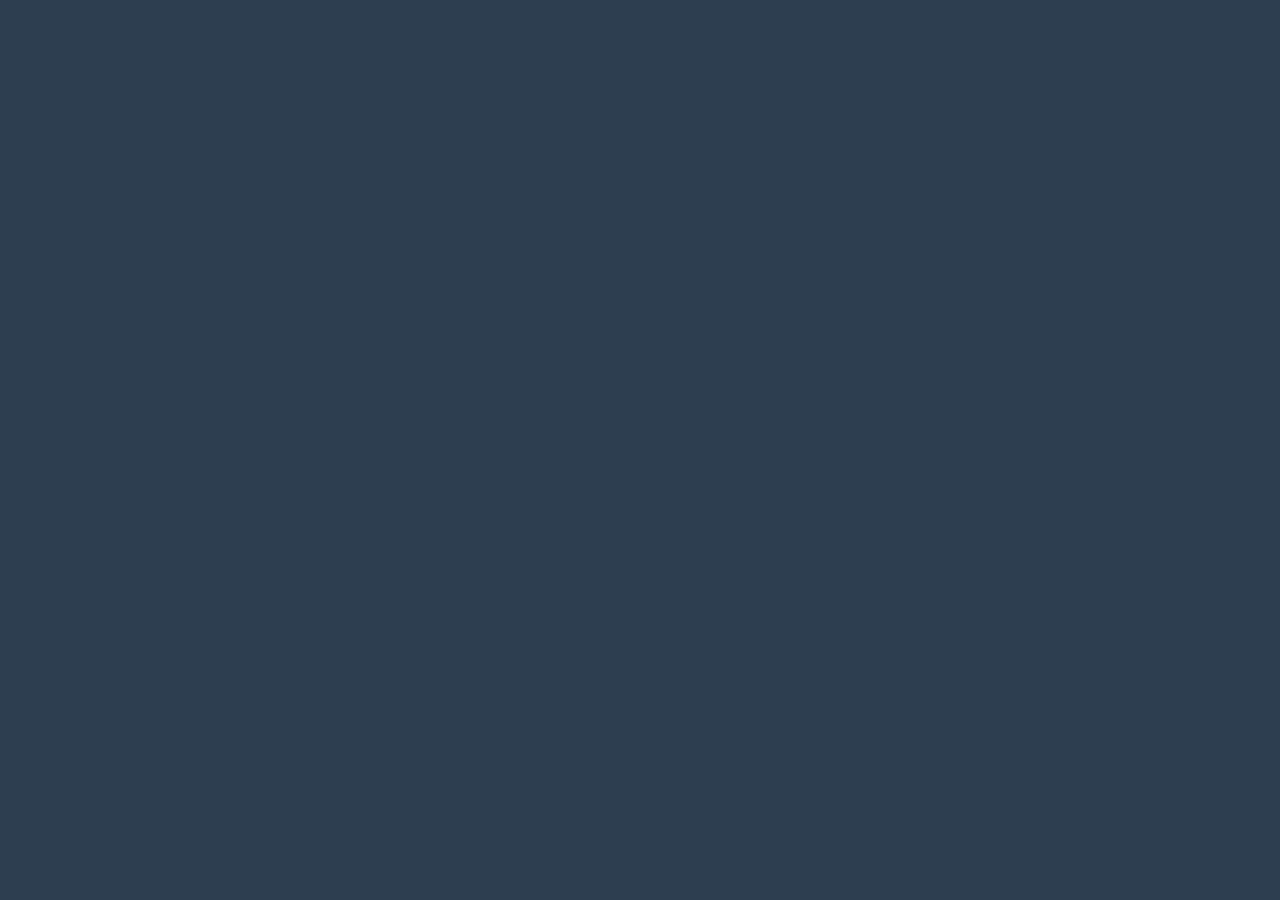
==== 01-2d/a/index.html @ 171a7b6d "Add initial game files including map, project configuration, and main game logic" ====
<!DOCTYPE html>
<html lang="es">
  <head>
    <meta charset="UTF-8" />
    <meta name="viewport" content="width=device-width, initial-scale=1.0" />
    <title>Taller de Juegos 2D - Phaser</title>

    <style>
      body {
        margin: 0;
        display: flex;
        justify-content: center;
        align-items: center;
        height: 100vh;
        background-color: #2c3e50; /* Un color oscuro para el fondo de la web */
      }
      canvas {
        /* Un pequeño borde para resaltar el juego */
        box-shadow: 0px 0px 20px rgba(0, 0, 0, 0.5);
      }
    </style>

    <script src="https://cdn.jsdelivr.net/npm/phaser@3.60.0/dist/phaser.min.js"></script>
  </head>
  <body>
    <div id="game-container"></div>
    <script type="module" src="main.js"></script>
  </body>
</html>
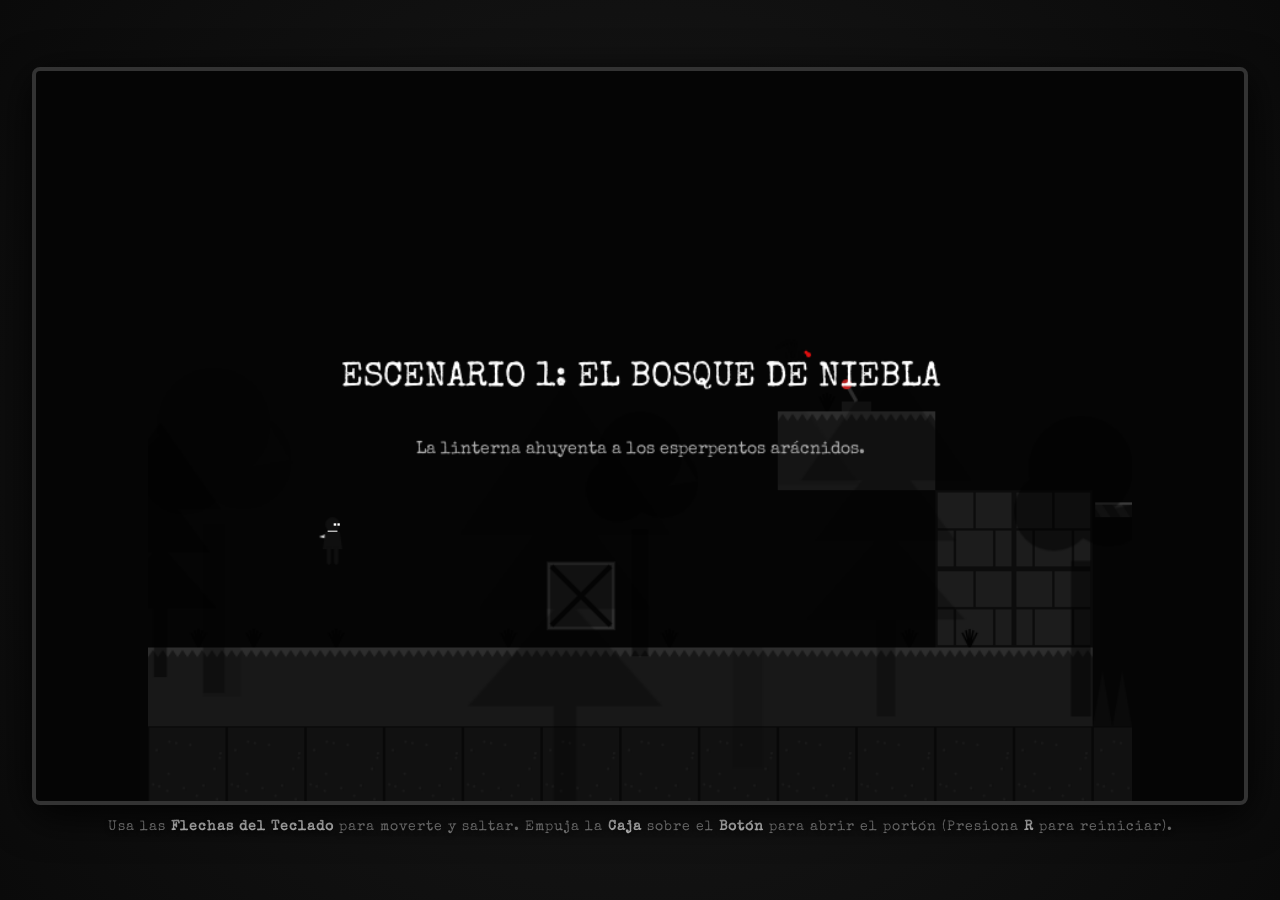
==== commit b086db85: "Implement forest upgrades, ambient music loop, responsive scale and new progressive puzzles" ====
--- a/01-2d/a/index.html
+++ b/01-2d/a/index.html
@@ -3,27 +3,96 @@
   <head>
     <meta charset="UTF-8" />
     <meta name="viewport" content="width=device-width, initial-scale=1.0" />
-    <title>Taller de Juegos 2D - Phaser</title>
+    <title>Escenario 1: Bosque Monocromático - El Niño</title>
+
+    <!-- Google Fonts for a moody, typewriter aesthetic -->
+    <link rel="preconnect" href="https://fonts.googleapis.com">
+    <link rel="preconnect" href="https://fonts.gstatic.com" crossorigin>
+    <link href="https://fonts.googleapis.com/css2?family=Special+Elite&display=swap" rel="stylesheet">
 
     <style>
+      * {
+        box-sizing: border-box;
+      }
       body {
         margin: 0;
+        padding: 0;
+        display: flex;
+        flex-direction: column;
+        justify-content: center;
+        align-items: center;
+        min-height: 100vh;
+        background: radial-gradient(circle, #1a1a1a 0%, #0a0a0a 100%);
+        font-family: 'Special Elite', system-ui, -apple-system, sans-serif;
+        color: #d0d0d0;
+        overflow: hidden;
+      }
+      #game-container {
+        position: relative;
+        width: 95vw;
+        height: 82vh;
         display: flex;
         justify-content: center;
         align-items: center;
-        height: 100vh;
-        background-color: #2c3e50; /* Un color oscuro para el fondo de la web */
+        border: 4px solid #333;
+        border-radius: 8px;
+        box-shadow: 0px 10px 40px rgba(0, 0, 0, 0.9);
+        background-color: #050505;
+        overflow: hidden;
       }
       canvas {
-        /* Un pequeño borde para resaltar el juego */
-        box-shadow: 0px 0px 20px rgba(0, 0, 0, 0.5);
+        display: block;
+      }
+      .instructions {
+        margin-top: 15px;
+        text-align: center;
+        font-size: 14px;
+        color: #888;
+        letter-spacing: 1px;
+        text-shadow: 0 2px 4px rgba(0,0,0,0.5);
+      }
+      .instructions span {
+        color: #ccc;
+        font-weight: bold;
       }
     </style>
 
-    <script src="https://cdn.jsdelivr.net/npm/phaser@3.60.0/dist/phaser.min.js"></script>
+    <script src="phaser.min.js"></script>
   </head>
   <body>
     <div id="game-container"></div>
-    <script type="module" src="main.js"></script>
+    <div class="instructions">
+      Usa las <span>Flechas del Teclado</span> para moverte y saltar. Empuja la <span>Caja</span> sobre el <span>Botón</span> para abrir el portón (Presiona <span>R</span> para reiniciar).
+    </div>
+    <script>
+      window.onerror = function (message, source, lineno, colno, error) {
+        const div = document.createElement('div');
+        div.style.position = 'fixed';
+        div.style.top = '10px';
+        div.style.left = '10px';
+        div.style.padding = '15px';
+        div.style.background = 'rgba(220, 50, 50, 0.95)';
+        div.style.color = '#fff';
+        div.style.fontFamily = 'monospace';
+        div.style.fontSize = '12px';
+        div.style.zIndex = '99999';
+        div.style.borderRadius = '5px';
+        div.style.maxWidth = '90%';
+        div.style.maxHeight = '90vh';
+        div.style.overflowY = 'auto';
+        div.style.boxShadow = '0 4px 15px rgba(0,0,0,0.5)';
+        
+        let stack = error && error.stack ? error.stack : 'No hay stack trace disponible';
+        // Clean up the stack trace for easier reading on screen
+        stack = stack.replace(/&/g, "&amp;").replace(/</g, "&lt;").replace(/>/g, "&gt;").replace(/\n/g, "<br>");
+
+        div.innerHTML = '<strong>Error Detectado:</strong><br>' + message + 
+                        '<br><small>Archivo: ' + source + ' (Línea ' + lineno + ')</small>' +
+                        '<br><br><strong>Stack Trace:</strong><br><div style="font-size:10px; background: rgba(0,0,0,0.2); padding: 5px; border-radius: 3px; max-height: 200px; overflow: auto; text-align: left;">' + stack + '</div>';
+        document.body.appendChild(div);
+        return false;
+      };
+    </script>
+    <script src="main.js?v=7"></script>
   </body>
 </html>
